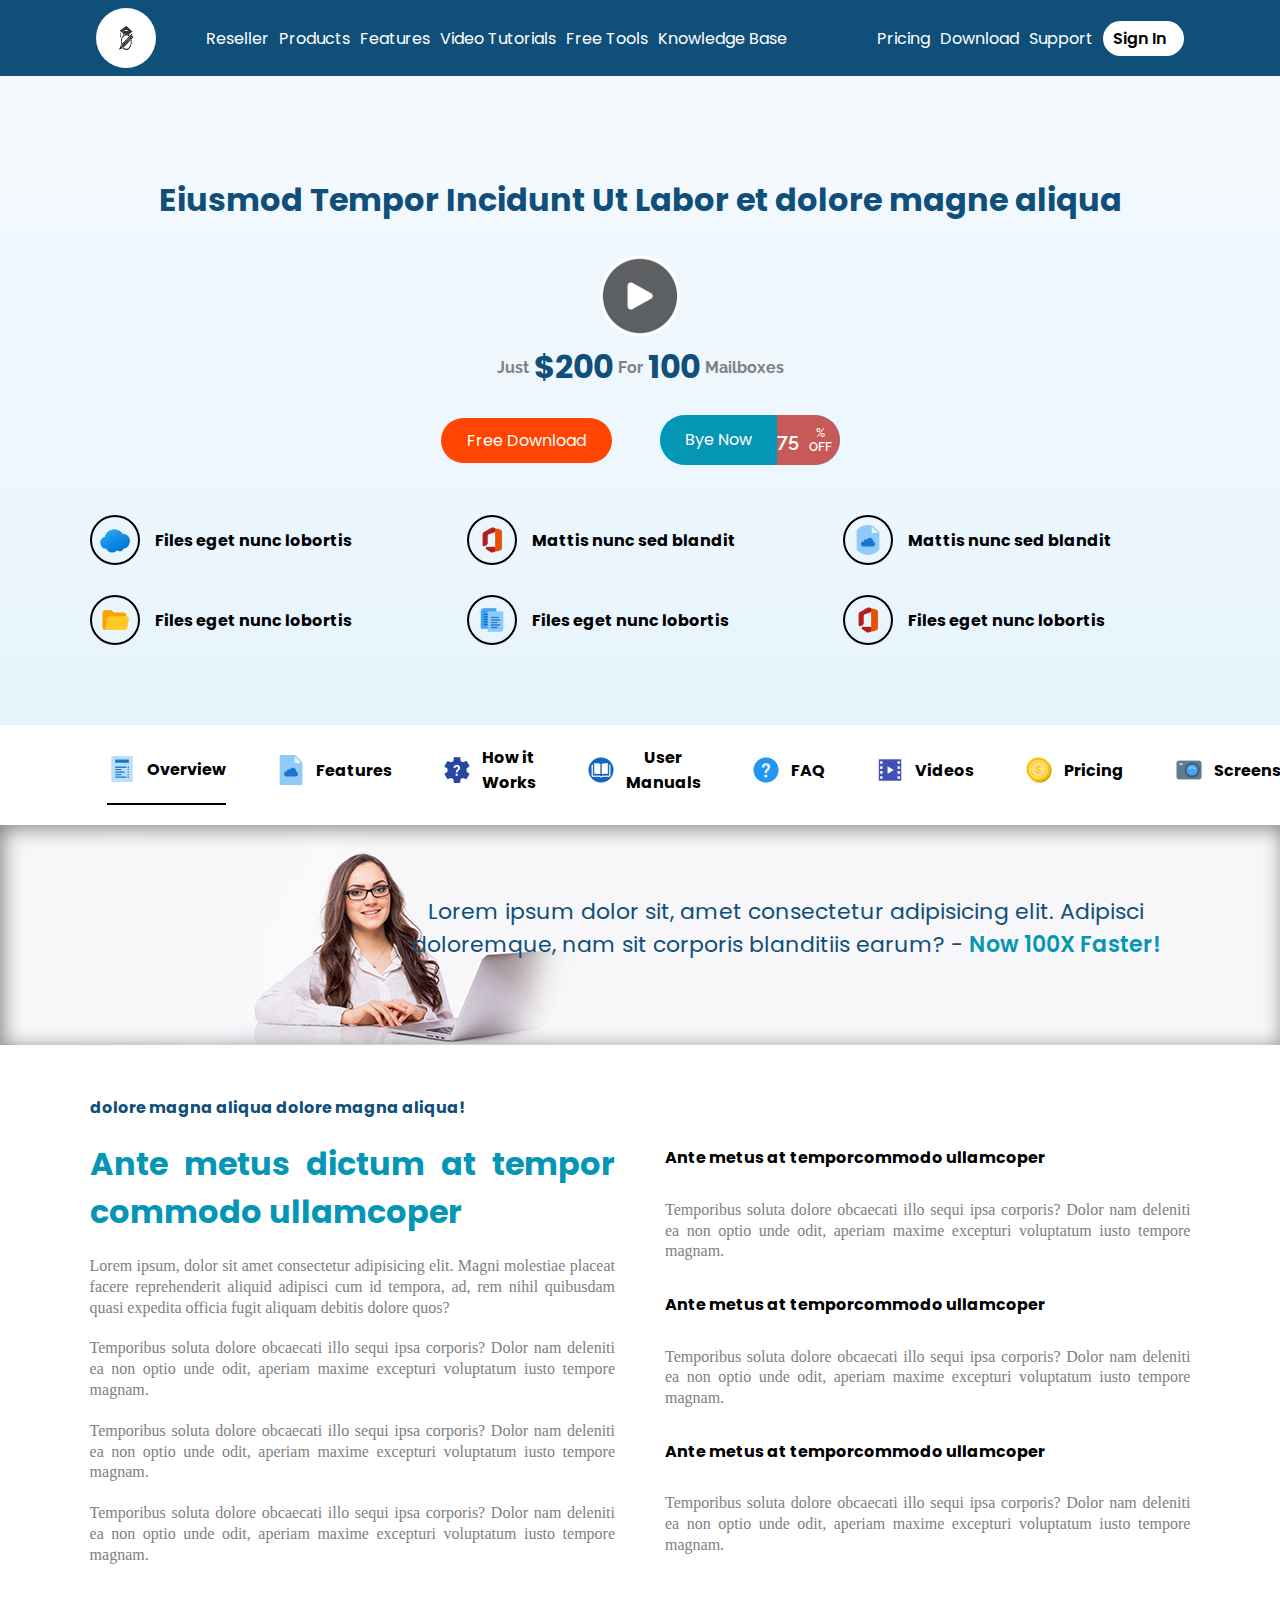
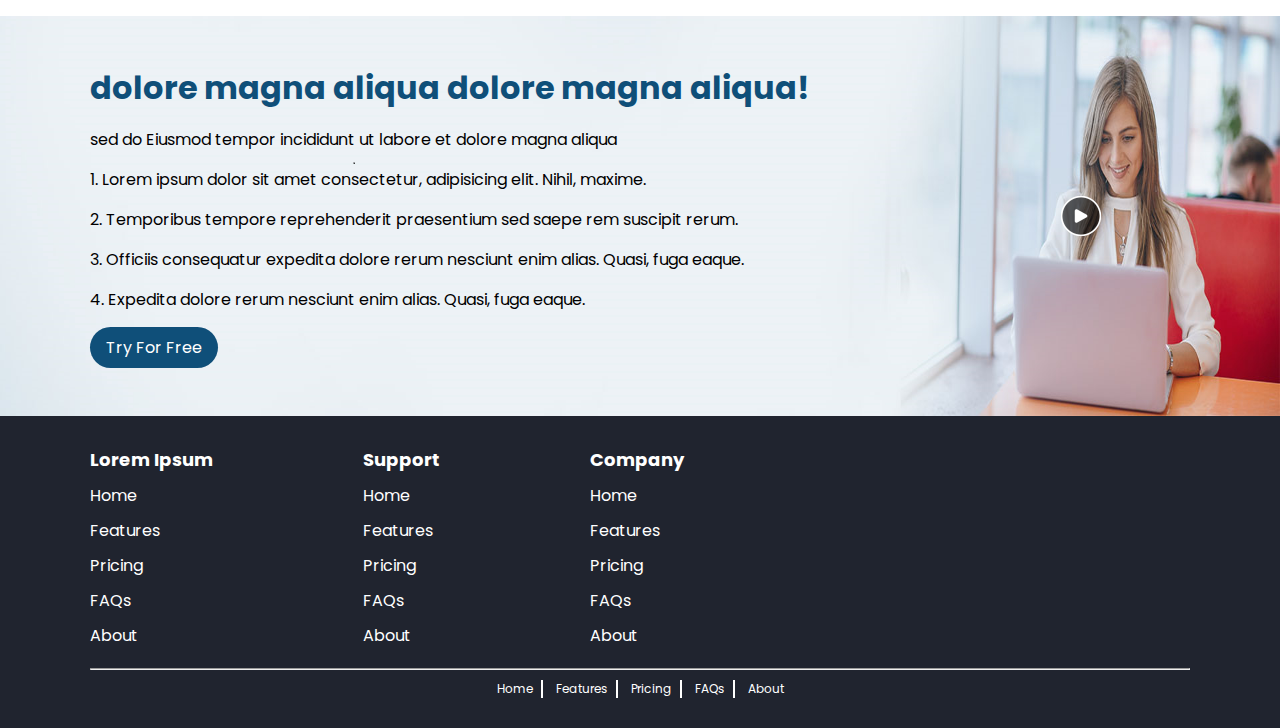
==== Jayaprakash Interview task/index.html @ 0845a259 "Second Modifiication Navbar" ====
<!DOCTYPE html>
<html lang="en">
<head>
     <meta charset="UTF-8">
     <meta name="viewport" content="width=device-width, initial-scale=1.0">
     <title>Rehoboth Beach</title>
     <!-- Style Sheet -->
      <link rel="stylesheet" href="style.css">
      <!-- Fontawsom  linl-->
      <link rel="stylesheet" href="https://cdnjs.cloudflare.com/ajax/libs/font-awesome/6.6.0/css/all.min.css" integrity="sha512-Kc323vGBEqzTmouAECnVceyQqyqdsSiqLQISBL29aUW4U/M7pSPA/gEUZQqv1cwx4OnYxTxve5UMg5GT6L4JJg==" crossorigin="anonymous" referrerpolicy="no-referrer" />

</head>
<body>
     <!-- Header section -->
      <header class="Header">
          <nav id="navbar">
               <ul class="left">
                    <div class="logo">
                         <img src="./images/logo.jpg" alt="">
                    </div>
                    <div class="menu">
                         <ul class="menu-col">
                              <li class="meni-list"><a href="">Reseller</a></li>
                              <li class="meni-list"><a href="">Products</a></li>
                              <li class="meni-list"><a href="">Features</a></li>
                              <li class="meni-list"><a href="">Video Tutorials</a></li>
                              <li class="meni-list"><a href="">Free Tools</a></li>
                              <li class="meni-list"><a href="">Knowledge Base</a></li>
                         </ul>
                    </div>
               </ul>
               <ul class="right">
                    <li class="meni-list r-li"><a href="">Pricing</a></li>
                    <li class="meni-list r-li"><a href="">Download</a></li>
                    <li class="meni-list r-li"><a href="">Support</a></li>
                    <a class="sign-in" href="">Sign In &nbsp;
                         <i class="fa-solid fa-greater-than"></i>
                    </a>
                    <i class="fa-solid fa-bars" id="bar"></i>
                  
               </ul>
          </nav>
      </header>

      <!-- Banner section  -->
       <section id="banner">
          <div class="container">
               <div class="content">
                    <h1 class="title">Eiusmod Tempor Incidunt Ut Labor et dolore magne aliqua</h1>
                    <div class="video-icon">
                         <img src="./images/video-play-icon.png" alt="">
                    </div>
                    <h1 class="price"><span>Just</span>$200 <span>For</span>100 <span>Mailboxes</span></h1>
               </div>
               <div class="but">
                    <a href="" class="free">Free Download</a>
                    <div href="" class="bye">
                         <p class="bye-now">Bye Now</p>
                         <p class="p">75 <span>%  <br> OFF</span></p>
                    </div>
               </div>

               <!-- Banner menu -->

               <div class="banner-menu">

                    <div class="b-menu">
                         <img src="./images/cloud.png" alt="">
                         <h4>Files eget nunc lobortis</h4>
                    </div>

                    <div class="b-menu">
                         <img src="./images/office.png" alt="">
                         <h4>Mattis nunc sed blandit</h4>
                    </div>

                    <div class="b-menu">
                         <img src="./images/files.png" alt="">
                         <h4>Mattis nunc sed blandit</h4>
                    </div>

                    <div class="b-menu">
                         <img src="./images/media.png" alt="">
                         <h4>Files eget nunc lobortis</h4>
                    </div>

                    <div class="b-menu">
                         <img src="./images/files-section.png" alt="">
                         <h4>Files eget nunc lobortis</h4>
                    </div>

                    <div class="b-menu">
                         <img src="./images/office.png" alt="">
                         <h4>Files eget nunc lobortis</h4>
                    </div>
               </div>
          </div>
       </section>

       <!-- second banner top menu -->
       <section id="shadow">
          <div class="middle-nav">
               <div class="container sec-menu">

                    <div class="b-menus border">
                         <img src="./images/overview.png" alt="">
                         <h4>Overview</h4>
                    </div>

                    <div class="b-menus">
                         <img src="./images/files.png" alt="">
                         <h4>Features</h4>
                    </div>

                    <div class="b-menus">
                         <img src="./images/hiworks.png" alt="">
                         <h4>How it Works</h4>
                    </div>

                    <div class="b-menus">
                         <img src="./images/ueser.png" alt="">
                         <h4>User Manuals</h4>
                    </div>

                    <div class="b-menus">
                         <img src="./images/faq.png" alt="">
                         <h4>FAQ</h4>
                    </div>

                    <div class="b-menus">
                         <img src="./images/videos.png" alt="">
                         <h4>Videos</h4>
                    </div>

                    <div class="b-menus">
                         <img src="./images/price.png" alt="">
                         <h4>Pricing</h4>
                    </div>
                    
                    <div class="b-menus">
                         <img src="./images/sshots.png" alt="">
                         <h4>Screenshots</h4>
                    </div>
               </div>
          </div>
       </section>

       <!--  First  image banner-->

       <section id="First">
          <div class="container">
               <p class="fast">Lorem ipsum dolor sit, amet consectetur adipisicing elit.  Adipisci doloremque, nam sit corporis  blanditiis earum? - <span class="x">Now 100X Faster!</span></p>
          </div>
       </section>

       <!-- Content section -->

       <section class="sec-cont">
          <div class="para container">
               <div class="left-para">
                    <h4>dolore magna aliqua dolore magna aliqua!</h4>
                    <h1>Ante metus dictum at tempor commodo ullamcoper</h1>
                    
                    <p>Lorem ipsum, dolor sit amet consectetur adipisicing elit. Magni molestiae placeat facere reprehenderit aliquid adipisci cum id tempora, ad, rem nihil quibusdam quasi expedita officia fugit aliquam debitis dolore quos?</p>
                    <p>Temporibus soluta dolore obcaecati illo sequi ipsa corporis? Dolor nam deleniti ea non optio unde odit, aperiam maxime excepturi voluptatum iusto tempore magnam. </p>
                    <p>Temporibus soluta dolore obcaecati illo sequi ipsa corporis? Dolor nam deleniti ea non optio unde odit, aperiam maxime excepturi voluptatum iusto tempore magnam. </p>
                    <p>Temporibus soluta dolore obcaecati illo sequi ipsa corporis? Dolor nam deleniti ea non optio unde odit, aperiam maxime excepturi voluptatum iusto tempore magnam. </p>
                    
               </div>
               <div class="right-para">
                    <h4>Ante metus at temporcommodo ullamcoper </h4>
                    <p>Temporibus soluta dolore obcaecati illo sequi ipsa corporis? Dolor nam deleniti ea non optio unde odit, aperiam maxime excepturi voluptatum iusto tempore magnam. </p>
                    <h4>Ante metus at temporcommodo ullamcoper </h4>
                    <p>Temporibus soluta dolore obcaecati illo sequi ipsa corporis? Dolor nam deleniti ea non optio unde odit, aperiam maxime excepturi voluptatum iusto tempore magnam. </p>
                    <h4>Ante metus at temporcommodo ullamcoper </h4>
                    <p>Temporibus soluta dolore obcaecati illo sequi ipsa corporis? Dolor nam deleniti ea non optio unde odit, aperiam maxime excepturi voluptatum iusto tempore magnam. </p>
               </div>
          </div>
       </section>


       <!-- Bottom banner section -->

       <section>
          <div id="second">
               <div class="video-imagge2">
                    <img src="./images/video-play-icon.png" alt="">
               </div>
               <img src="./images/bottom-banner.png" class="bot-img" alt="">
               <div class="bot-cont container">
                    <h1>dolore magna aliqua dolore magna aliqua!</h1>
                    <p>sed do Eiusmod tempor incididunt ut labore et dolore magna aliqua</p>
                    <p>1. Lorem ipsum dolor sit amet consectetur, adipisicing elit. Nihil, maxime.</p>
                    <p>2. Temporibus tempore reprehenderit praesentium sed saepe rem suscipit rerum.</p>
                    <p>3. Officiis consequatur expedita dolore rerum nesciunt enim alias. Quasi, fuga eaque.</p>
                    <p>4. Expedita dolore rerum nesciunt enim alias. Quasi, fuga eaque.</p>
                    <a href="" class="try-for">Try For Free</a>
               </div>
          </div>
       </section>

       <!-- Footer Section -->
       <footer id="footer">

          <div class="container">

               <div class="Sec-footer">
                    <div class="footer-sec">
                      <h5>Lorem Ipsum</h5>
                      <ul >
                        <li class=""><a href="#" class="">Home</a></li>
                        <li class=""><a href="#" class="">Features</a></li>
                        <li class=""><a href="#" class="">Pricing</a></li>
                        <li class=""><a href="#" class="">FAQs</a></li>
                        <li class=""><a href="#" class="">About</a></li>
                      </ul>
                    </div>
              
                    <div class="footer-sec">
                      <h5>Support</h5>
                      <ul >
                        <li class=""><a href="#" class="">Home</a></li>
                        <li class=""><a href="#" class="">Features</a></li>
                        <li class=""><a href="#" class="">Pricing</a></li>
                        <li class=""><a href="#" class="">FAQs</a></li>
                        <li class=""><a href="#" class="">About</a></li>
                      </ul>
                    </div>
              
                    <div class="footer-sec">
                      <h5>Company</h5>
                      <ul >
                        <li class=""><a href="#" class="">Home</a></li>
                        <li class=""><a href="#" class="">Features</a></li>
                        <li class=""><a href="#" class="">Pricing</a></li>
                        <li class=""><a href="#" class="">FAQs</a></li>
                        <li class=""><a href="#" class="">About</a></li>
                      </ul>
                    </div>
              
                  
                  </div>

                  <hr class="hr">
               <!--  -->
                  <div class="horizontal-footer">
                    <ul class="Hori-Footer">
                         <li class="sec-foo s-foo"><a href="#"  >Home</a></li>
                         <li class="sec-foo s-foo"><a href="#"  >Features</a></li>
                         <li class="sec-foo s-foo"><a href="#"  >Pricing</a></li>
                         <li class="sec-foo s-foo"><a href="#"  >FAQs</a></li>
                         <li class="sec-foo "><a href="#"  >About</a></li>
                       </ul>
                  </div>

          </div>


       </footer>

     
</body>

<script>

     const menubar = document.getElementById('bar')
     const menu = document.querySelector(".menu-col")



     menubar.addEventListener("click" , () => {
          menu.classList.toggle("menu-col")
          menu.classList.toggle("menu-coll")

     })

     function AddClass() {
          const HEADER= document.querySelector('.Header'); 
          if (window.matchMedia("(max-width: 991px)").matches) {
               // HEADER.classList.toggle('Header');
               HEADER.classList.add('Header-PF');
               HEADER.classList.remove('Header');
          } 
          else{
               HEADER.classList.add('Header');
               HEADER.classList.remove('Header-PF');    
          }
     }
     AddClass();
     window.addEventListener('resize', AddClass);



</script>




</html>
---- Jayaprakash Interview task/style.css ----
@import url('https://fonts.googleapis.com/css2?family=Poppins:ital,wght@0,100;0,200;0,300;0,400;0,500;0,600;0,700;0,800;0,900;1,100;1,200;1,300;1,400;1,500;1,600;1,700;1,800;1,900&family=Raleway:ital,wght@0,100..900;1,100..900&display=swap');

*{
     padding: 0;
     margin: 0;
}
a{
     text-decoration: none;
     color: white;
     font-family: "Poppins", serif;
}
li{
     list-style: none;
}
.Header{
     background-color: #0f4f79 !important;
     padding: 8px;
    
     
}
#navbar{

     margin: 0px 7%;
     display: flex;
     justify-content: space-between;
     align-items: center;
}
.left {
     display: flex;
     align-items: center;
     gap: 50px;
}
.right{
     display: flex;
     gap: 10px;
     align-items: center;
}
.menu-col{
     display: flex;
     gap: 10px;
}

.logo{
     width: 60px;
     height: 60px;
     border-radius: 50%;
     overflow: hidden;
}
.logo img{
     width: 100%;
     height: 100%;
     scale: 1.1;
     cursor: pointer;
}
.sign-in{
     background-color: white;
     color: black;
     padding: 5px 10px;
     border-radius: 50px;
     font-weight: 600;
}

#banner{
     padding-bottom: 80px;
     background: linear-gradient(#f5fafe,#e7f4fc);
}
.container{
     margin: 0px 7%;
     text-align: center;
     font-family: "Poppins", serif;
}
.content{
     padding-top: 100px;
     color: #0f4f79;
}
.title{
     margin-bottom: 2rem;
}
.price{
     display: flex;
     align-items: center;
     justify-content: center;
     gap: 5px;
}
.price span{
     font-family: "Raleway", serif;
     font-size: 16px;
     color: gray;
}
.but{
     margin-top: 1.5rem;
     display: flex;
     gap: 3rem;
     justify-content: center;
     align-items: center;
}
.free{
     background-color: orangered;
     padding: 10px 26px;
     text-align: center;
     border-radius: 50px;
}
.bye{
     display: flex;
     position: relative;
     border-radius: 50px;
     width: 180px;
     height: 50px;
     background-color: aqua;
     overflow: hidden;
     justify-content: center;
     align-items: center;

}
.bye-now{
     padding: 12px 0px;
     position: absolute;
     color: white;
     width: 65%;
     left: 0;
     top: 0;
     bottom: 0;
     background-color: #0596b6;
}
.p{
     position: absolute;
     padding: 12px 0px;
     right: 0;
     font-size: 20px;
     width: 35%;
     background-color: #c75a59;
     display: flex;
     align-items: center;
     font-family: "Raleway", serif;   
     color: white;
     font-weight: 600;
     gap: 10px; 
}
.p span{
     font-size: 12px;
}
.b-menu{
     display: flex;
     gap: 15px;
     align-items: center;
}
.banner-menu{
     margin-top: 50px;
     display: grid;
     gap: 30px;
     grid-template-columns: 1fr 1fr 1fr;
}
.b-menu img{
     height: 30px;
     width: 30px;
     padding: 8px;
     border: 2px solid black;
     border-radius: 50%;
}
.middle-nav{
     padding: 20px;
     display: flex;
     gap: 20px;
}
.middle-nav .container{
     display: flex;
     gap: 50px;
}
.b-menus{
     display: flex;
     gap: 10px;
     align-items: center ; 
     padding-bottom: 10px;
     cursor: pointer;
}
.border{
     border-bottom: 2px solid black;
}
.b-menus img{
     width: 30px;
     height: 30px;
}
#First{
     background: url("./images/top-banner.jpg");
     width: 100%;
     height: 220px;
     box-shadow: 3px 3px 20px gray inset;
     position: relative;
}
#First .container{
     position: absolute;
     right: 0;
     padding: 20px;
     top: 50px;
     width: 60%;
}
.fast{
     font-size: 22px;
     font-family: "Poppins", serif;
     color: #0f4f79;

}
.x{
     color: #0596b6;
     font-weight: 600;
}
.para{
     display: grid;
     grid-template-columns: 1fr 1fr;
     margin-top: 50px;
     text-align: justify;
     gap: 50px;
}
.left-para, .right-para{
     display: grid;
     gap: 20px;
}
.right-para{
     padding-top: 50px;
}
.left-para h4{
     color: #0f4f79;
}
.left-para h1{
     color: #0596b6;
}
.para p{
     color: gray;
     line-height: 1.3;
     font-family: serif;   

}
#second{
     height: 400px;
     width: 100%;
     margin-top: 50px;
     position: relative;
}
.video-imagge2{
     position: absolute;
     width: 40px;
     height: 40px;
     right: 14%;
     bottom: 45%;
     border-radius: 50%;
     z-index: 15;
     
}
.video-imagge2 img{
     width: 100%;
}
.bot-img{
     position: absolute;
     width: 100%;
     height: 400px;
}
.bot-cont{
     position: absolute;
     z-index: 10;
     margin: auto 7%;
     font-family: "Poppins", serif;
     top: 0;
     bottom: 0;
     display: flex;
     justify-content: center;
     flex-direction: column;
     text-align: left;
     gap: 15px;
     justify-content: center;
}
.bot-cont h1{
     color: #0f4f79;
     font-family: "Poppins", serif;
     
}
.try-for{
     font-family: "Poppins", serif;
     width: max-content;
     padding: 8px 16px;
     background-color: #0f4f79;
     border-radius: 50px;
     cursor: pointer;
}
#footer{
     background-color: #20242f;
     padding: 30px 0px;

}
.Sec-footer{
     display: flex;
     gap: 150px;
}

.footer-sec h5{
     font-size: 18px;
     color: white;
     text-align: left;
}
.footer-sec ul{
     display: grid;
     gap: 10px;
     margin-top: 10px;
     text-align: left;
}
.fa-bars{
     padding: 8px;
     background: #fff;
     color: black;
     font-size: 16px;
     font-weight: 700;
     border-radius: 50%;
     margin: auto 8px;
     display: none !important; 
     cursor: pointer;
}
.hr{
     color: white;
     margin-top: 20px;
     /* width: 2px; */

}
.horizontal-footer{
     margin-top: 10px;
}
.Hori-Footer{
     display: flex;
     gap: 5px;
     justify-content: center;
}
.sec-foo{
     padding-inline: 8px;
     font-size: 12px;
}

.s-foo{
     border-right: 2px solid white;
}

@media (max-width:991px){

     .menu-col{
          display: none;
     }
  
  
     .fa-bars{
          display: block !important; 
     }
     .logo{
          width: 30px;
          height: 30px;
     }
     .sign-in{
          font-size: 12px;
     }
     .content{
          display: flex;
          flex-direction: column;
          justify-content: center;
          align-items: center;
     }
     .video-icon{
          width: 50px;
          height: 50px;
     }
     .video-icon img{
          width: 100%;
     }
     .but{
          gap: 20px;
     }
     .banner-menu{
          grid-template-columns: 1fr 1fr;
          place-items: center;
     }
     .container .fast
     {
          width: 100%;
          font-size: 14px;

     }
     .sec-menu{
          flex-wrap: wrap;
     }    
     .para{
          grid-template-columns: 1fr;
          padding: 0;
     }
     .right-para{
          padding: 0;
     }

  
     .footer-sec{
          font-size: 14px;
     }
     .menu-coll{
          display: grid !important;
          gap: 5px;
          padding-bottom: 10px;
     }
     .Header-PF{
          background: #0f4f79;
          position: fixed;
          width: 100%;
          padding: 10px;
          z-index: 110;

     }
     

}

@media (max-width:767px){
     .container{
          margin: auto 6%;
     }
    
     .r-li{
          display: none;
     }
     .but{
          flex-direction: column;
     }
     .banner-menu{
          grid-template-columns: 1fr;
          place-items: center;
     }
     
     .sec-menu{
          display: grid !important;
          grid-template-columns: 1fr 1fr;
          gap: 16px 50px;
     }    
     .para{
          grid-template-columns: 1fr;
          padding: 0px 20px;
     }
     #First{
          background: url("/images/top-banner.jpg") ;
          position: relative;

     }
     #First .container{

          /* margin:  0px 7%; */
          position: absolute;
          top: 0;
          right: 0;
          left: 0;
          bottom: 0;
          margin: auto;
          display: flex;
          justify-content: center;
          align-items: center; 
     }
     .fast{
          font-size: 20px;
          text-align: justify;
     }
     .banner-menu{
          grid-template-columns: 1fr ;
          place-items: center;
     }

     .bot-cont h1{
          font-size: 14px;
     }
     .bot-cont p{
          font-size: 12px;
     }
     .middle-nav{
          display: flex;
          justify-content: center;
     }
     .bot-cont a{
          font-size: 12px;
     }

     .Sec-footer{
          flex-direction: column;
          gap: 30px;
          /* margin-left: 50px; */
     }
     .Sec-footer h5{
          text-align: left;

     }
     .Sec-footer{
          flex-direction: column;
          gap: 50px;
     }
     #second{
          background: linear-gradient(#e7f4fc, #f5fafe);
     }
     .video-imagge2{
          display: none;
     }
     #second img{
          display: none;
     }
  

}
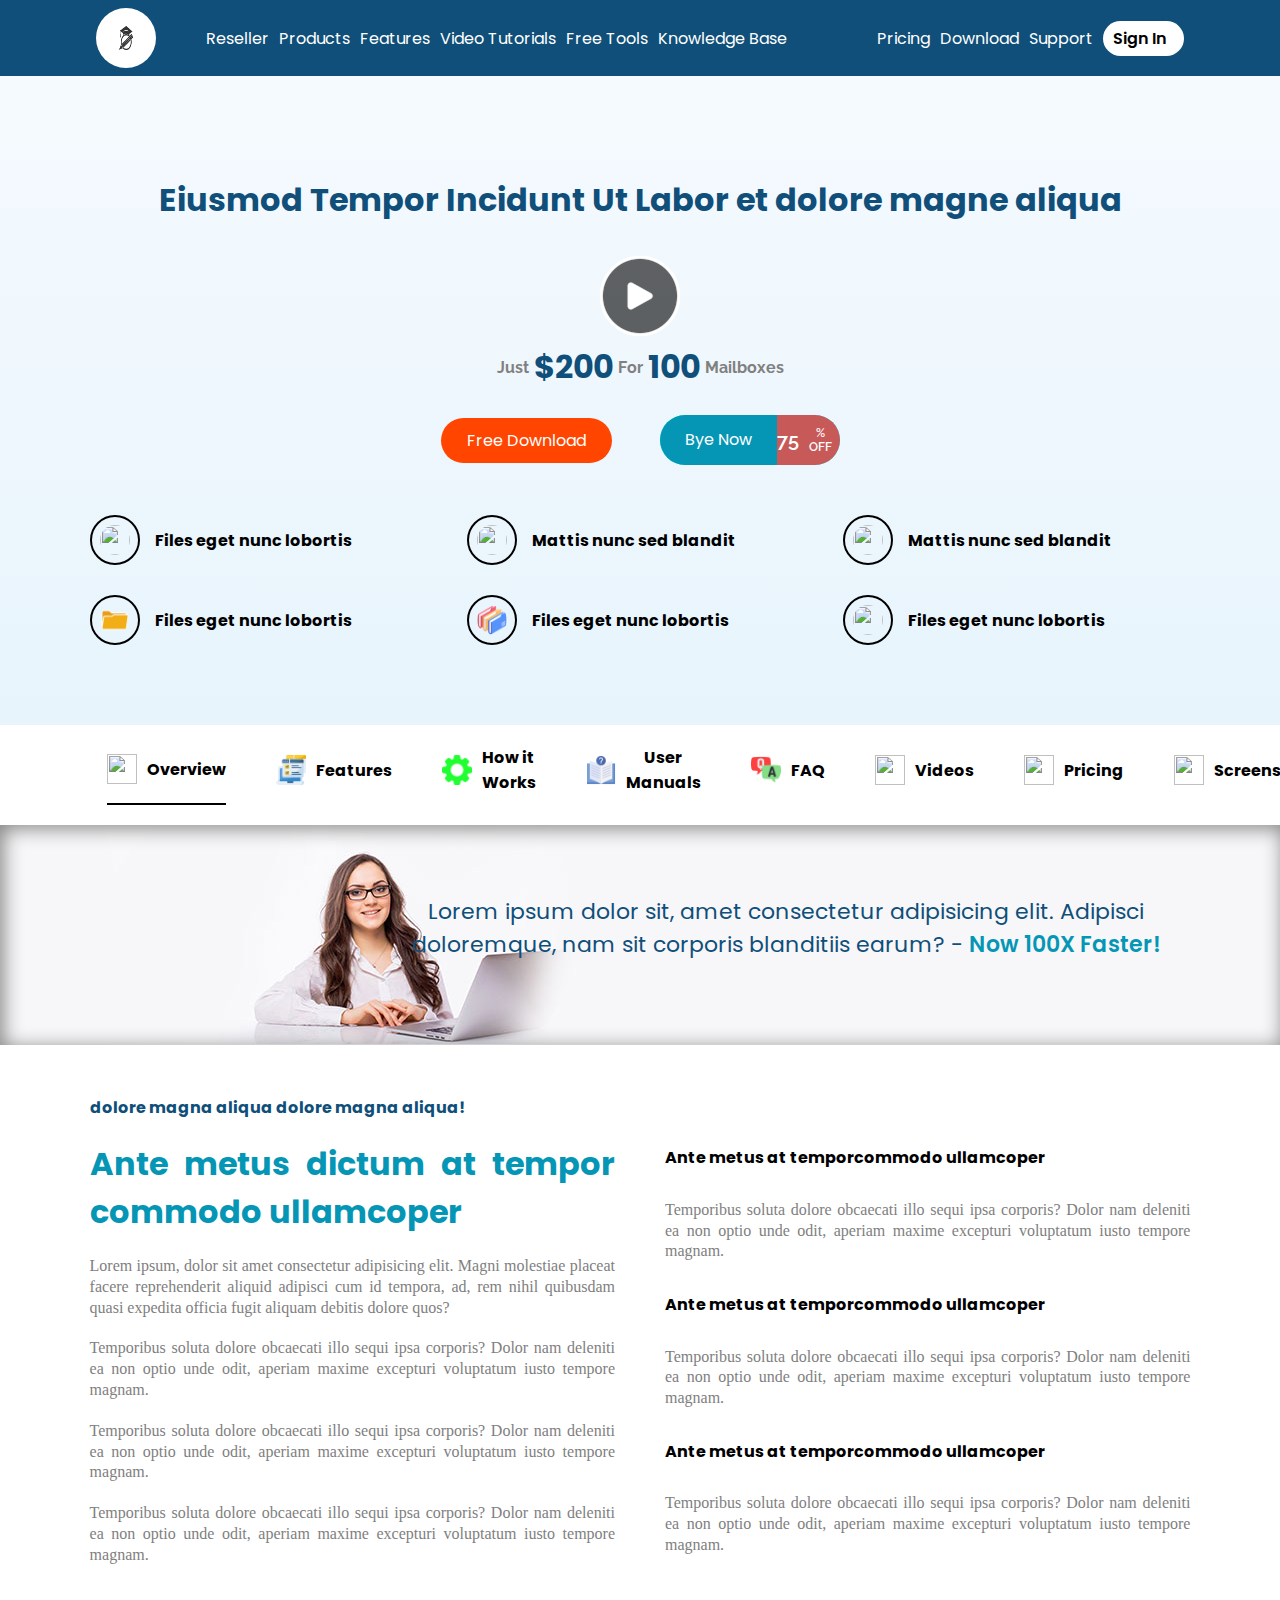
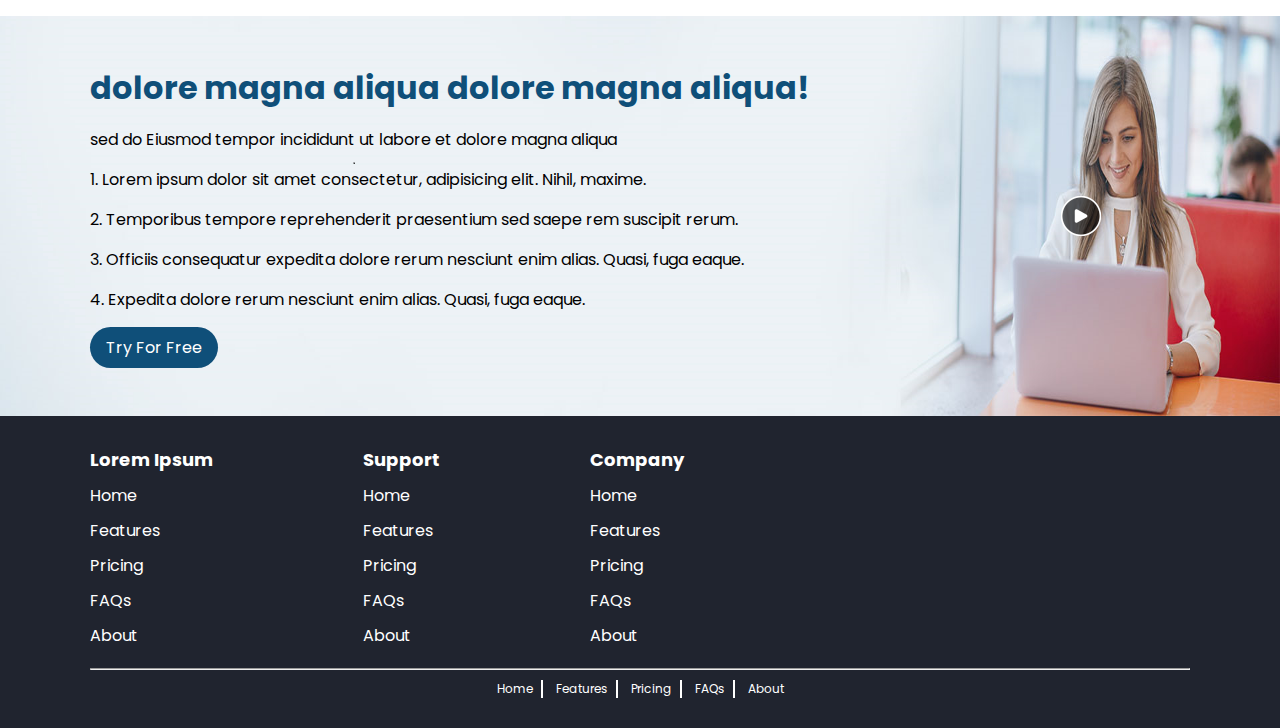
==== commit df4cca2a: "svg change" ====
--- a/Jayaprakash Interview task/index.html
+++ b/Jayaprakash Interview task/index.html
@@ -65,32 +65,32 @@
                <div class="banner-menu">
 
                     <div class="b-menu">
-                         <img src="./images/cloud.png" alt="">
-                         <h4>Files eget nunc lobortis</h4>
-                    </div>
-
-                    <div class="b-menu">
-                         <img src="./images/office.png" alt="">
+                         <img src="./images/CLOUD.png" alt="">
+                         <h4>Files eget nunc lobortis</h4>
+                    </div>
+
+                    <div class="b-menu">
+                         <img src="./images/OFFICE.png" alt="">
                          <h4>Mattis nunc sed blandit</h4>
                     </div>
 
                     <div class="b-menu">
-                         <img src="./images/files.png" alt="">
+                         <img src="./images/FILES.png" alt="">
                          <h4>Mattis nunc sed blandit</h4>
                     </div>
 
                     <div class="b-menu">
-                         <img src="./images/media.png" alt="">
-                         <h4>Files eget nunc lobortis</h4>
-                    </div>
-
-                    <div class="b-menu">
-                         <img src="./images/files-section.png" alt="">
-                         <h4>Files eget nunc lobortis</h4>
-                    </div>
-
-                    <div class="b-menu">
-                         <img src="./images/office.png" alt="">
+                         <img src="./images/FLODER.png" alt="">
+                         <h4>Files eget nunc lobortis</h4>
+                    </div>
+
+                    <div class="b-menu">
+                         <img src="./images/FLODERSECTION.png" alt="">
+                         <h4>Files eget nunc lobortis</h4>
+                    </div>
+
+                    <div class="b-menu">
+                         <img src="./images/OFFICE.png" alt="">
                          <h4>Files eget nunc lobortis</h4>
                     </div>
                </div>
@@ -103,42 +103,42 @@
                <div class="container sec-menu">
 
                     <div class="b-menus border">
-                         <img src="./images/overview.png" alt="">
+                         <img src="./images/OVERVIEW.png" alt="">
                          <h4>Overview</h4>
                     </div>
 
                     <div class="b-menus">
-                         <img src="./images/files.png" alt="">
+                         <img src="./images/FEATURE.png" alt="">
                          <h4>Features</h4>
                     </div>
 
                     <div class="b-menus">
-                         <img src="./images/hiworks.png" alt="">
+                         <img src="./images/HIW.png" alt="">
                          <h4>How it Works</h4>
                     </div>
 
                     <div class="b-menus">
-                         <img src="./images/ueser.png" alt="">
+                         <img src="./images/USERMANUAL.png" alt="">
                          <h4>User Manuals</h4>
                     </div>
 
                     <div class="b-menus">
-                         <img src="./images/faq.png" alt="">
+                         <img src="./images/Q&A.png" alt="">
                          <h4>FAQ</h4>
                     </div>
 
                     <div class="b-menus">
-                         <img src="./images/videos.png" alt="">
+                         <img src="./images/VIDEOS.png" alt="">
                          <h4>Videos</h4>
                     </div>
 
                     <div class="b-menus">
-                         <img src="./images/price.png" alt="">
+                         <img src="./images/PRICE.png" alt="">
                          <h4>Pricing</h4>
                     </div>
                     
                     <div class="b-menus">
-                         <img src="./images/sshots.png" alt="">
+                         <img src="./images/SSHOTS.png" alt="">
                          <h4>Screenshots</h4>
                     </div>
                </div>
@@ -265,8 +265,6 @@
 
      const menubar = document.getElementById('bar')
      const menu = document.querySelector(".menu-col")
-
-
 
      menubar.addEventListener("click" , () => {
           menu.classList.toggle("menu-col")
@@ -293,7 +291,4 @@
 
 </script>
 
-
-
-
 </html>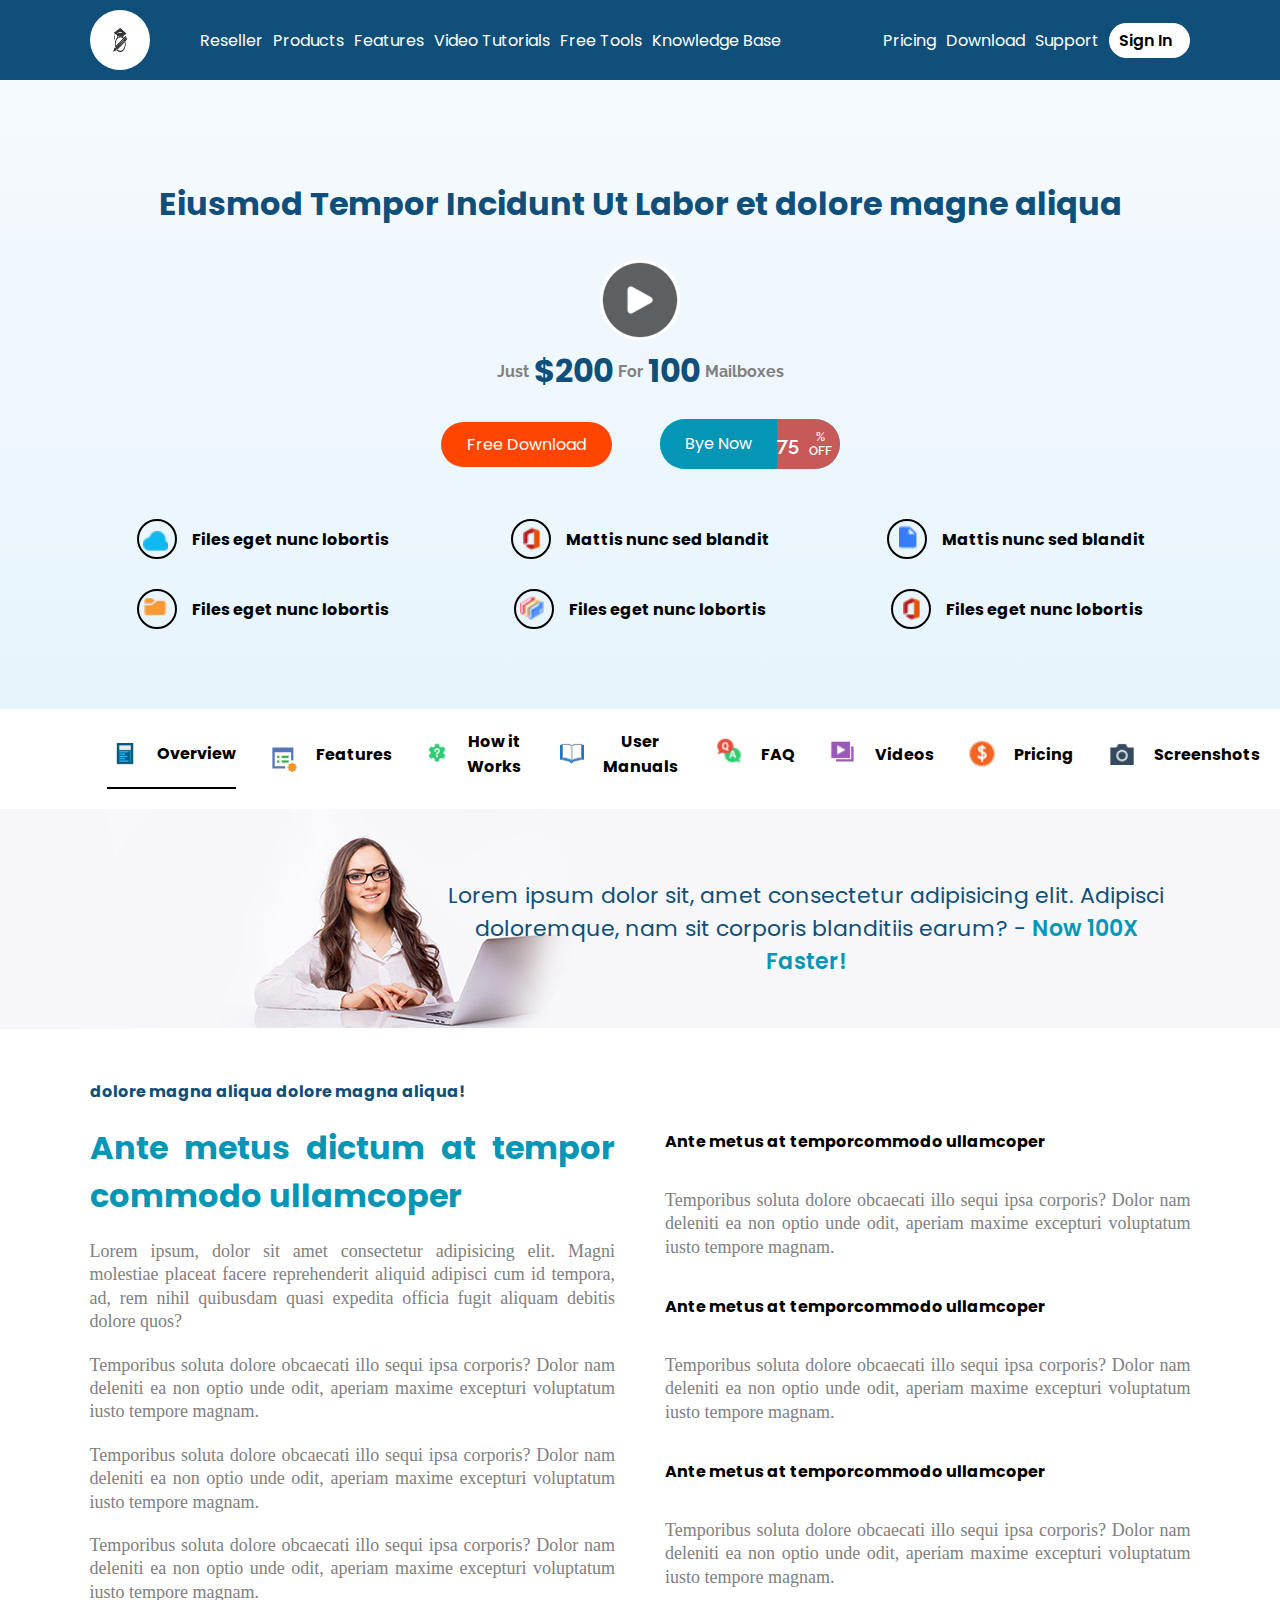
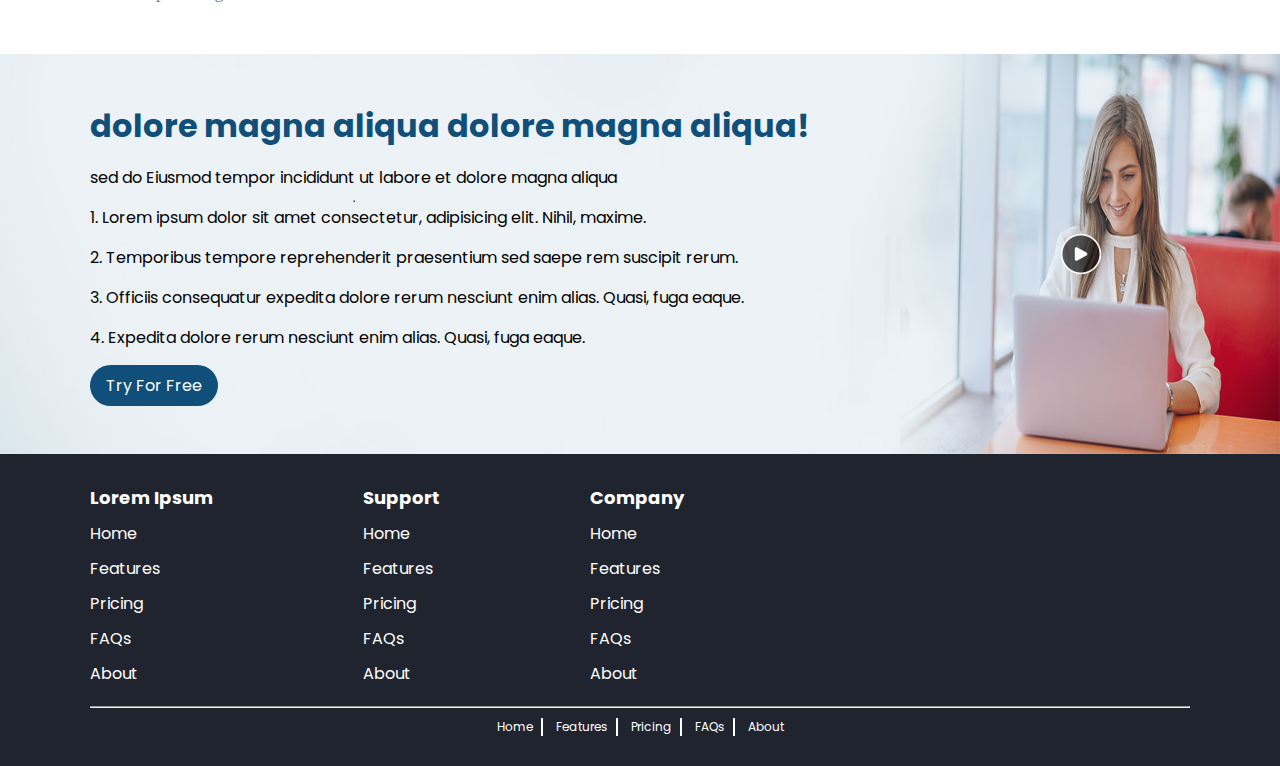
==== commit 6e829e07: "svgs changed" ====
--- a/Jayaprakash Interview task/index.html
+++ b/Jayaprakash Interview task/index.html
@@ -18,7 +18,7 @@
                     <div class="logo">
                          <img src="./images/logo.jpg" alt="">
                     </div>
-                    <div class="menu">
+                    <div class="   menu">
                          <ul class="menu-col">
                               <li class="meni-list"><a href="">Reseller</a></li>
                               <li class="meni-list"><a href="">Products</a></li>
@@ -40,6 +40,37 @@
                   
                </ul>
           </nav>
+          <!-- Mobile Navbar -->
+          <nav class="Nav">
+               <div class="nav-cont">
+
+                    <div class="logo">
+                         <img src="./images/logo.jpg" alt="">
+                    </div>
+                    
+                    <div class="bar1">
+                         
+                         <a class="sign-in" href="">Sign In &nbsp;
+                              <i class="fa-solid fa-greater-than"></i>
+                         </a>
+                         <i class="fa-solid fa-bars" id="bar1"></i>
+                         
+                    </div>
+               </div>
+               <ul class="m-nav">
+
+                    <li class="meni-list"><a href="">Reseller</a></li>
+                    <li class="meni-list"><a href="">Products</a></li>
+                    <li class="meni-list"><a href="">Features</a></li>
+                    <li class="meni-list"><a href="">Video Tutorials</a></li>
+                    <li class="meni-list"><a href="">Free Tools</a></li>
+                    <li class="meni-list"><a href="">Knowledge Base</a></li>
+               </ul>
+          </nav>
+
+
+
+
       </header>
 
       <!-- Banner section  -->
@@ -65,32 +96,44 @@
                <div class="banner-menu">
 
                     <div class="b-menu">
-                         <img src="./images/CLOUD.png" alt="">
+                         <li  class=" sprite">
+                              <img src="./images/sprite.png" class="f-one sprite-img" alt="">
+                         </li>
                          <h4>Files eget nunc lobortis</h4>
                     </div>
 
                     <div class="b-menu">
-                         <img src="./images/OFFICE.png" alt="">
+                         <li  class=" sprite">
+                              <img src="./images/sprite.png" class="f-two sprite-img" alt="">
+                         </li>
                          <h4>Mattis nunc sed blandit</h4>
                     </div>
 
                     <div class="b-menu">
-                         <img src="./images/FILES.png" alt="">
+                         <li  class=" sprite">
+                              <img src="./images/sprite.png" class="f-three sprite-img" alt="">
+                         </li>
                          <h4>Mattis nunc sed blandit</h4>
                     </div>
 
                     <div class="b-menu">
-                         <img src="./images/FLODER.png" alt="">
+                         <li  class=" sprite">
+                              <img src="./images/sprite.png" class="f-four sprite-img" alt="">
+                         </li>
                          <h4>Files eget nunc lobortis</h4>
                     </div>
 
                     <div class="b-menu">
-                         <img src="./images/FLODERSECTION.png" alt="">
+                         <li  class=" sprite">
+                              <img src="./images/sprite.png" class="f-five sprite-img" alt="">
+                         </li>
                          <h4>Files eget nunc lobortis</h4>
                     </div>
 
                     <div class="b-menu">
-                         <img src="./images/OFFICE.png" alt="">
+                         <li  class=" sprite">
+                              <img src="./images/sprite.png" class="f-six sprite-img" alt="">
+                         </li>
                          <h4>Files eget nunc lobortis</h4>
                     </div>
                </div>
@@ -103,42 +146,59 @@
                <div class="container sec-menu">
 
                     <div class="b-menus border">
-                         <img src="./images/OVERVIEW.png" alt="">
+                         <li  class=" sprite1">
+                              <img src="./images/product.png" class="t-one sprite-img" alt="">
+                         </li>
+                         
                          <h4>Overview</h4>
                     </div>
 
                     <div class="b-menus">
-                         <img src="./images/FEATURE.png" alt="">
+                         <li  class=" sprite1">
+                              <img src="./images/product.png" class="t-two sprite-img" alt="">
+                         </li>
                          <h4>Features</h4>
                     </div>
 
                     <div class="b-menus">
-                         <img src="./images/HIW.png" alt="">
+                         <li  class=" sprite1">
+                              <img src="./images/product.png" class="t-three sprite-img" alt="">
+                         </li>
                          <h4>How it Works</h4>
                     </div>
 
                     <div class="b-menus">
-                         <img src="./images/USERMANUAL.png" alt="">
+                         <li  class=" sprite1">
+                              <img src="./images/product.png" class="t-four sprite-img" alt="">
+                         </li>
                          <h4>User Manuals</h4>
                     </div>
 
                     <div class="b-menus">
-                         <img src="./images/Q&A.png" alt="">
+                         <li  class=" sprite1">
+                              <img src="./images/product.png" class="t-five sprite-img" alt="">
+                         </li>
                          <h4>FAQ</h4>
                     </div>
 
                     <div class="b-menus">
-                         <img src="./images/VIDEOS.png" alt="">
+                         <li  class=" sprite1">
+                              <img src="./images/product.png" class="t-six sprite-img" alt="">
+                         </li>
                          <h4>Videos</h4>
                     </div>
 
                     <div class="b-menus">
-                         <img src="./images/PRICE.png" alt="">
+                         <li  class=" sprite1">
+                              <img src="./images/product.png" class="t-seven sprite-img" alt="">
+                         </li>
                          <h4>Pricing</h4>
                     </div>
                     
                     <div class="b-menus">
-                         <img src="./images/SSHOTS.png" alt="">
+                         <li  class=" sprite1">
+                              <img src="./images/product.png" class="t-eight sprite-img" alt="">
+                         </li>
                          <h4>Screenshots</h4>
                     </div>
                </div>
@@ -263,29 +323,29 @@
 
 <script>
 
-     const menubar = document.getElementById('bar')
-     const menu = document.querySelector(".menu-col")
+     const menubar = document.getElementById('bar1')
+     const menu = document.querySelector(".m-nav")
 
      menubar.addEventListener("click" , () => {
-          menu.classList.toggle("menu-col")
-          menu.classList.toggle("menu-coll")
+          menu.classList.toggle("m-nav")
+          menu.classList.toggle("m-navd")
 
      })
 
-     function AddClass() {
-          const HEADER= document.querySelector('.Header'); 
-          if (window.matchMedia("(max-width: 991px)").matches) {
-               // HEADER.classList.toggle('Header');
-               HEADER.classList.add('Header-PF');
-               HEADER.classList.remove('Header');
-          } 
-          else{
-               HEADER.classList.add('Header');
-               HEADER.classList.remove('Header-PF');    
-          }
-     }
-     AddClass();
-     window.addEventListener('resize', AddClass);
+     // function AddClass() {
+     //      const HEADER= document.querySelector('.Header'); 
+     //      if (window.matchMedia("(max-width: 991px)").matches) {
+     //           // HEADER.classList.toggle('Header');
+     //           HEADER.classList.add('Header-PF');
+     //           HEADER.classList.remove('Header');
+     //      } 
+     //      else{
+     //           HEADER.classList.add('Header');
+     //           HEADER.classList.remove('Header-PF');    
+     //      }
+     // }
+     // AddClass();
+     // window.addEventListener('resize', AddClass);
 
 
 
--- a/Jayaprakash Interview task/style.css
+++ b/Jayaprakash Interview task/style.css
@@ -4,7 +4,9 @@
 *{
      padding: 0;
      margin: 0;
-}
+     box-sizing: border-box;
+}
+
 a{
      text-decoration: none;
      color: white;
@@ -13,15 +15,67 @@
 li{
      list-style: none;
 }
-.Header{
+
+.Nav{
      background-color: #0f4f79 !important;
-     padding: 8px;
-    
-     
-}
+     position: relative;
+     display: flex;
+     justify-content: space-between;
+     display: none;
+
+}
+.nav-cont{
+     background-color: #0f4f79 !important;
+     padding: 10px;
+     width: 100%;
+     display: flex;
+     left: 0;
+     right: 0;
+     top: 0;
+     margin: auto;
+     position: absolute;
+     z-index: 10;
+     justify-content: space-between;
+
+}
+
+.bar1{
+     display: flex;
+     gap: 10px;
+     height: max-content;
+}
+#bar1{
+     padding: 5px;
+     color: black;
+     background-color: #fff;
+     border-radius: 50%;
+     font-weight: 600;
+}
+.m-nav{
+     position: absolute;
+     display: none;
+}
+.m-navd{
+     padding: 0;
+     display: block;
+     position: absolute;
+     width: 100%;
+     z-index: 11;
+     left: 0;
+     top: 45px;
+     height: max-content;
+     background-color: #0f4f79;
+
+}
+.m-navd li{
+     margin-left: 50px;
+     padding-bottom: 3px;
+}
+
+
 #navbar{
-
-     margin: 0px 7%;
+     background-color: #0f4f79;
+     padding: 10px 7%;
      display: flex;
      justify-content: space-between;
      align-items: center;
@@ -140,32 +194,76 @@
 .p span{
      font-size: 12px;
 }
+
 .b-menu{
      display: flex;
      gap: 15px;
      align-items: center;
-}
+     justify-content: center;
+
+}
+.sprite{
+     position: relative;
+     height: 40px;
+     width: 40px;
+     overflow: hidden;
+     /* display: flex; */
+     justify-content: center;
+     padding: 10px;
+     border-radius: 50%;
+     border: 2px solid black;
+}
+.f-one{
+     top: 10px;
+}
+.f-two{
+     top: -55px;
+     left: 10px !important;
+}
+.f-three{
+     /* top: -130px; */
+     top: -128px;
+     left: 10px !important;
+}
+.f-four{
+     top: -25px;
+     left: 5px !important;
+}
+.f-five{
+     /* left: 6px; */
+     top: -233px;
+}
+.f-six{
+     top: -55px;
+     left: 10px !important;
+}
+.product{
+     position: relative;
+     width: 30px;
+     height: 30px;
+}
+
+.sprite-img{
+     position: absolute;
+     width: 70%;  
+     left: 4px;
+}
+
 .banner-menu{
      margin-top: 50px;
      display: grid;
      gap: 30px;
      grid-template-columns: 1fr 1fr 1fr;
 }
-.b-menu img{
-     height: 30px;
-     width: 30px;
-     padding: 8px;
-     border: 2px solid black;
-     border-radius: 50%;
-}
+
 .middle-nav{
      padding: 20px;
      display: flex;
-     gap: 20px;
+     gap: 10px;
 }
 .middle-nav .container{
      display: flex;
-     gap: 50px;
+     gap: 30px;
 }
 .b-menus{
      display: flex;
@@ -173,19 +271,52 @@
      align-items: center ; 
      padding-bottom: 10px;
      cursor: pointer;
+     justify-content: start;
 }
 .border{
      border-bottom: 2px solid black;
 }
-.b-menus img{
-     width: 30px;
-     height: 30px;
-}
+
+.sprite1{
+     position: relative;
+     height: 40px;
+     width: 40px;
+     overflow: hidden;
+     justify-content: center;
+     padding: 10px;
+}
+.t-one{
+     top: 10px;
+}
+.t-two{
+     top: -25px;
+}
+.t-three{
+     top: -50px;
+     /* scale: 1.4 !important; */
+}
+.t-four{
+     top: -90px;
+}
+.t-five{
+     top: -155px;
+}
+.t-six{
+     top: -193px;
+}
+.t-seven{
+     top: -230px;
+}
+.t-eight{
+     top: -270px;
+}
+
 #First{
-     background: url("./images/top-banner.jpg");
+     background: url("./images/top-banner.jpg") no-repeat;
+     background-size: cover;
      width: 100%;
      height: 220px;
-     box-shadow: 3px 3px 20px gray inset;
+     /* box-shadow: 3px 3px 20px gray inset; */
      position: relative;
 }
 #First .container{
@@ -224,6 +355,9 @@
 }
 .left-para h1{
      color: #0596b6;
+}
+.left-para p ,.right-para p{
+     font-size: 18px;
 }
 .para p{
      color: gray;
@@ -303,7 +437,7 @@
      margin-top: 10px;
      text-align: left;
 }
-.fa-bars{
+#bar{
      padding: 8px;
      background: #fff;
      color: black;
@@ -342,8 +476,13 @@
      .menu-col{
           display: none;
      }
-  
-  
+     #navbar{
+          display: none;
+     }
+     .Nav{
+          display: flex;
+     }  
+
      .fa-bars{
           display: block !important; 
      }
@@ -353,6 +492,10 @@
      }
      .sign-in{
           font-size: 12px;
+     }
+     #First{
+          background: none;
+          box-shadow: none;
      }
      .content{
           display: flex;
@@ -408,6 +551,12 @@
           z-index: 110;
 
      }
+     .t-three{
+          top: -70px;
+     }
+     .t-four{
+          top: -110px;
+     }
      
 
 }
@@ -427,7 +576,12 @@
           grid-template-columns: 1fr;
           place-items: center;
      }
-     
+     .t-three{
+          top: -70px;
+     }
+     .t-four{
+          top: -110px;
+     }
      .sec-menu{
           display: grid !important;
           grid-template-columns: 1fr 1fr;
@@ -437,14 +591,7 @@
           grid-template-columns: 1fr;
           padding: 0px 20px;
      }
-     #First{
-          background: url("/images/top-banner.jpg") ;
-          position: relative;
-
-     }
      #First .container{
-
-          /* margin:  0px 7%; */
           position: absolute;
           top: 0;
           right: 0;
@@ -477,11 +624,9 @@
      .bot-cont a{
           font-size: 12px;
      }
-
      .Sec-footer{
           flex-direction: column;
           gap: 30px;
-          /* margin-left: 50px; */
      }
      .Sec-footer h5{
           text-align: left;
@@ -500,6 +645,13 @@
      #second img{
           display: none;
      }
-  
-
+}
+
+@media (max-width:450px){
+     .t-three{
+          top: -62px;
+     }
+     .t-four{
+          top: -105px;
+     }
 }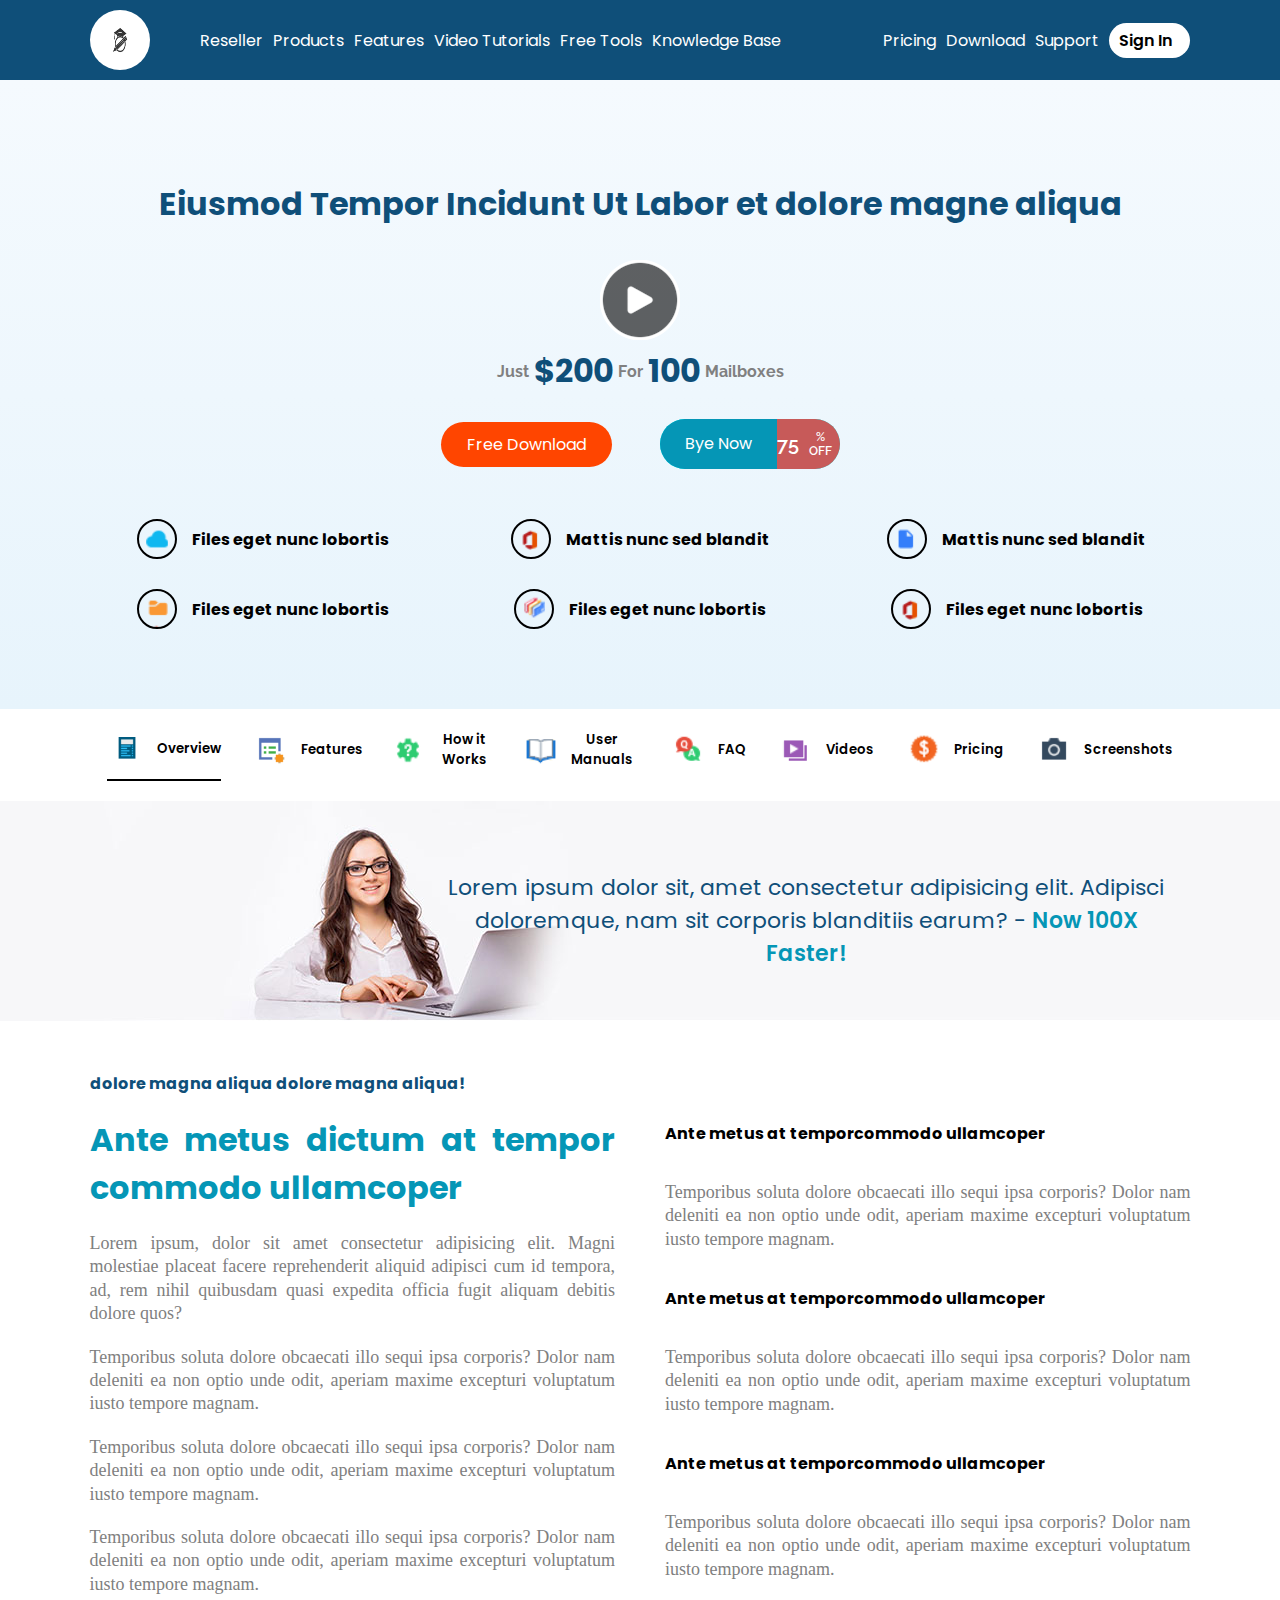
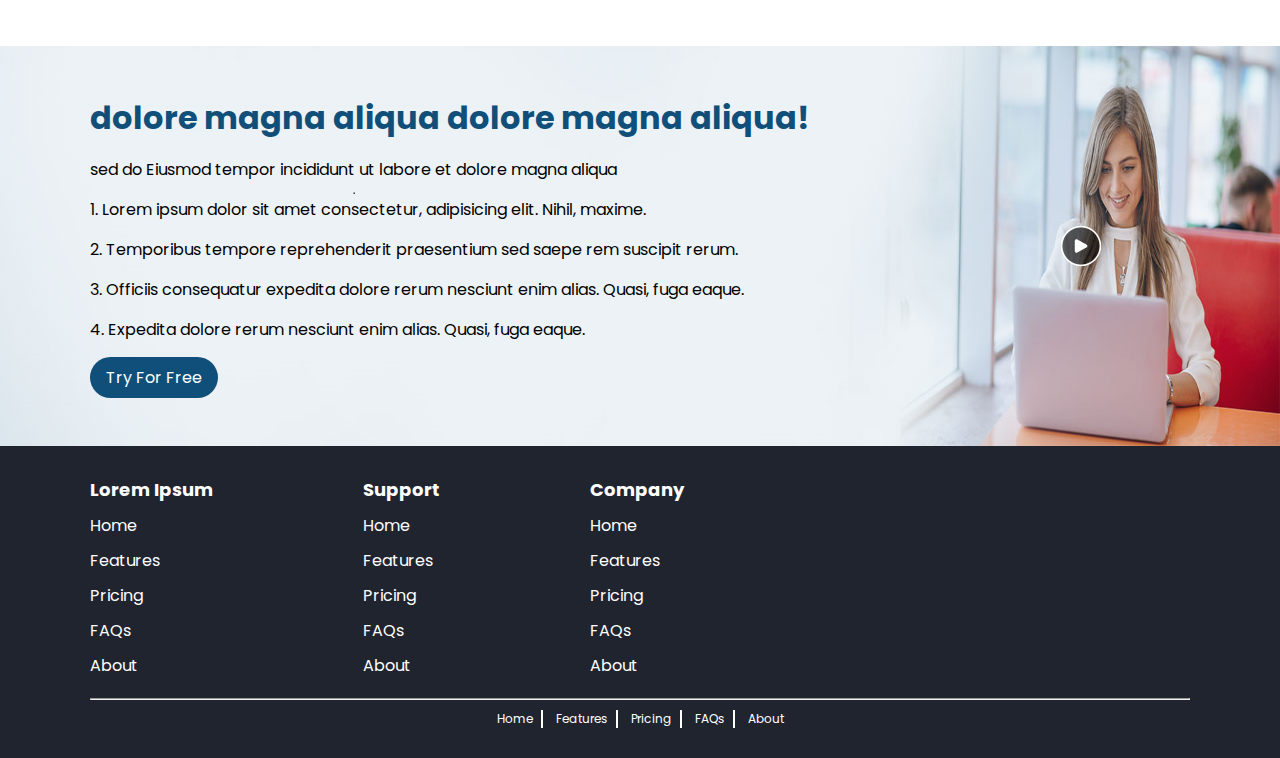
==== commit 9455bf99: "css sprite method" ====
--- a/Jayaprakash Interview task/index.html
+++ b/Jayaprakash Interview task/index.html
@@ -79,7 +79,7 @@
                <div class="content">
                     <h1 class="title">Eiusmod Tempor Incidunt Ut Labor et dolore magne aliqua</h1>
                     <div class="video-icon">
-                         <img src="./images/video-play-icon.png" alt="">
+                         <img src="./images/video-play-icon.png" alt="" >
                     </div>
                     <h1 class="price"><span>Just</span>$200 <span>For</span>100 <span>Mailboxes</span></h1>
                </div>
@@ -97,42 +97,41 @@
 
                     <div class="b-menu">
                          <li  class=" sprite">
-                              <img src="./images/sprite.png" class="f-one sprite-img" alt="">
+                              <div class="f-one sprite-img"></div>
                          </li>
                          <h4>Files eget nunc lobortis</h4>
                     </div>
-
-                    <div class="b-menu">
-                         <li  class=" sprite">
-                              <img src="./images/sprite.png" class="f-two sprite-img" alt="">
+                    
+                    <div class="b-menu">
+                         <li  class=" sprite">
+                              <div class="f-two sprite-img"></div>
                          </li>
                          <h4>Mattis nunc sed blandit</h4>
                     </div>
-
-                    <div class="b-menu">
-                         <li  class=" sprite">
-                              <img src="./images/sprite.png" class="f-three sprite-img" alt="">
+                    <div class="b-menu">
+                         <li  class=" sprite">
+                              <div class="f-three sprite-img"></div>
                          </li>
                          <h4>Mattis nunc sed blandit</h4>
                     </div>
 
                     <div class="b-menu">
                          <li  class=" sprite">
-                              <img src="./images/sprite.png" class="f-four sprite-img" alt="">
+                              <div class="f-four sprite-img"></div>
                          </li>
                          <h4>Files eget nunc lobortis</h4>
                     </div>
 
                     <div class="b-menu">
                          <li  class=" sprite">
-                              <img src="./images/sprite.png" class="f-five sprite-img" alt="">
+                              <div class="f-five sprite-img"></div>
                          </li>
                          <h4>Files eget nunc lobortis</h4>
                     </div>
 
                     <div class="b-menu">
                          <li  class=" sprite">
-                              <img src="./images/sprite.png" class="f-six sprite-img" alt="">
+                              <div class="f-six sprite-img"></div>
                          </li>
                          <h4>Files eget nunc lobortis</h4>
                     </div>
@@ -144,62 +143,60 @@
        <section id="shadow">
           <div class="middle-nav">
                <div class="container sec-menu">
-
                     <div class="b-menus border">
                          <li  class=" sprite1">
-                              <img src="./images/product.png" class="t-one sprite-img" alt="">
-                         </li>
-                         
-                         <h4>Overview</h4>
-                    </div>
-
-                    <div class="b-menus">
-                         <li  class=" sprite1">
-                              <img src="./images/product.png" class="t-two sprite-img" alt="">
-                         </li>
-                         <h4>Features</h4>
-                    </div>
-
-                    <div class="b-menus">
-                         <li  class=" sprite1">
-                              <img src="./images/product.png" class="t-three sprite-img" alt="">
-                         </li>
-                         <h4>How it Works</h4>
-                    </div>
-
-                    <div class="b-menus">
-                         <li  class=" sprite1">
-                              <img src="./images/product.png" class="t-four sprite-img" alt="">
-                         </li>
-                         <h4>User Manuals</h4>
-                    </div>
-
-                    <div class="b-menus">
-                         <li  class=" sprite1">
-                              <img src="./images/product.png" class="t-five sprite-img" alt="">
-                         </li>
-                         <h4>FAQ</h4>
-                    </div>
-
-                    <div class="b-menus">
-                         <li  class=" sprite1">
-                              <img src="./images/product.png" class="t-six sprite-img" alt="">
-                         </li>
-                         <h4>Videos</h4>
-                    </div>
-
-                    <div class="b-menus">
-                         <li  class=" sprite1">
-                              <img src="./images/product.png" class="t-seven sprite-img" alt="">
-                         </li>
-                         <h4>Pricing</h4>
-                    </div>
-                    
-                    <div class="b-menus">
-                         <li  class=" sprite1">
-                              <img src="./images/product.png" class="t-eight sprite-img" alt="">
-                         </li>
-                         <h4>Screenshots</h4>
+                              <div class="t-one sprite-img"></div>
+                         </li>
+                         <h5>Overview</h5>
+                    </div>
+
+                    <div class="b-menus">
+                         <li  class=" sprite1">
+                              <div class="t-two sprite-img"></div>
+                         </li>
+                         <h5>Features</h5>
+                    </div>
+
+                    <div class="b-menus">
+                         <li  class=" sprite1">
+                              <div class="t-three sprite-img"></div>
+                         </li>
+                         <h5>How it Works</h5>
+                    </div>
+
+                    <div class="b-menus">
+                         <li  class=" sprite1">
+                              <div class="t-four sprite-img"></div>
+                         </li>
+                         <h5>User Manuals</h5>
+                    </div>
+
+                    <div class="b-menus">
+                         <li  class=" sprite1">
+                              <div class="t-five sprite-img"></div>
+                         </li>
+                         <h5>FAQ</h5>
+                    </div>
+
+                    <div class="b-menus">
+                         <li  class=" sprite1">
+                              <div class="t-six sprite-img"></div>
+                         </li>
+                         <h5>Videos</h5>
+                    </div>
+
+                    <div class="b-menus">
+                         <li  class=" sprite1">
+                              <div class="t-seven sprite-img"></div>
+                         </li>
+                         <h5>Pricing</h5>
+                    </div>
+                    
+                    <div class="b-menus">
+                         <li  class=" sprite1">
+                              <div class="t-eight sprite-img"></div>
+                         </li>
+                         <h5>Screenshots</h5>
                     </div>
                </div>
           </div>
@@ -297,10 +294,7 @@
                         <li class=""><a href="#" class="">About</a></li>
                       </ul>
                     </div>
-              
-                  
                   </div>
-
                   <hr class="hr">
                <!--  -->
                   <div class="horizontal-footer">
@@ -312,17 +306,12 @@
                          <li class="sec-foo "><a href="#"  >About</a></li>
                        </ul>
                   </div>
-
-          </div>
-
+          </div>
 
        </footer>
 
-     
 </body>
-
 <script>
-
      const menubar = document.getElementById('bar1')
      const menu = document.querySelector(".m-nav")
 
@@ -331,24 +320,5 @@
           menu.classList.toggle("m-navd")
 
      })
-
-     // function AddClass() {
-     //      const HEADER= document.querySelector('.Header'); 
-     //      if (window.matchMedia("(max-width: 991px)").matches) {
-     //           // HEADER.classList.toggle('Header');
-     //           HEADER.classList.add('Header-PF');
-     //           HEADER.classList.remove('Header');
-     //      } 
-     //      else{
-     //           HEADER.classList.add('Header');
-     //           HEADER.classList.remove('Header-PF');    
-     //      }
-     // }
-     // AddClass();
-     // window.addEventListener('resize', AddClass);
-
-
-
 </script>
-
 </html>--- a/Jayaprakash Interview task/style.css
+++ b/Jayaprakash Interview task/style.css
@@ -203,51 +203,43 @@
 
 }
 .sprite{
-     position: relative;
+     
      height: 40px;
      width: 40px;
      overflow: hidden;
-     /* display: flex; */
-     justify-content: center;
-     padding: 10px;
+     display: flex;
+     justify-content: center;
+     align-items: center;
      border-radius: 50%;
      border: 2px solid black;
 }
+.sprite-img{
+     height: 30px;
+     width: 30px;
+     border-radius: 50%;
+     background-repeat: no-repeat !important;
+     scale: 1.2;
+}
 .f-one{
-     top: 10px;
+     background: url("./images/sprite.png") 6px 8px;
 }
 .f-two{
-     top: -55px;
-     left: 10px !important;
+     background: url("./images/sprite.png") 8px -36px;
 }
 .f-three{
-     /* top: -130px; */
-     top: -128px;
-     left: 10px !important;
+     background: url("./images/sprite.png") 8px -88px;
+     
 }
 .f-four{
-     top: -25px;
-     left: 5px !important;
+     background: url("./images/sprite.png") 8px -15px;
 }
 .f-five{
-     /* left: 6px; */
-     top: -233px;
+     background: url("./images/sprite.png") 7px -165px;
 }
 .f-six{
-     top: -55px;
-     left: 10px !important;
-}
-.product{
-     position: relative;
-     width: 30px;
-     height: 30px;
-}
-
-.sprite-img{
-     position: absolute;
-     width: 70%;  
-     left: 4px;
-}
+     background: url("./images/sprite.png") 8px -36px;
+}
+
 
 .banner-menu{
      margin-top: 50px;
@@ -273,42 +265,45 @@
      cursor: pointer;
      justify-content: start;
 }
+.b-menus h5{
+     font-weight: 600;
+}
 .border{
      border-bottom: 2px solid black;
 }
 
 .sprite1{
-     position: relative;
      height: 40px;
      width: 40px;
-     overflow: hidden;
-     justify-content: center;
-     padding: 10px;
+     /* overflow: hidden; */
+     display: flex;
+     justify-content: center;
+     align-items: center;
+   
 }
 .t-one{
-     top: 10px;
+    background: url("./images/product.png") 3px 5px ;
 }
 .t-two{
-     top: -25px;
+     background: url("./images/product.png") 3px -28px ;
 }
 .t-three{
-     top: -50px;
-     /* scale: 1.4 !important; */
+     background: url("./images/product.png") 3px -60px ;
 }
 .t-four{
-     top: -90px;
+     background: url("./images/product.png") 3px -95px ;
 }
 .t-five{
-     top: -155px;
+     background: url("./images/product.png") 3px -133px ;
 }
 .t-six{
-     top: -193px;
+     background: url("./images/product.png") 3px -165px ;
 }
 .t-seven{
-     top: -230px;
+     background: url("./images/product.png") 3px -200px ;
 }
 .t-eight{
-     top: -270px;
+     background: url("./images/product.png") 3px -235px ;
 }
 
 #First{
@@ -494,102 +489,8 @@
           font-size: 12px;
      }
      #First{
-          background: none;
+     background: linear-gradient(#f5fafe,#e7f4fc);
           box-shadow: none;
-     }
-     .content{
-          display: flex;
-          flex-direction: column;
-          justify-content: center;
-          align-items: center;
-     }
-     .video-icon{
-          width: 50px;
-          height: 50px;
-     }
-     .video-icon img{
-          width: 100%;
-     }
-     .but{
-          gap: 20px;
-     }
-     .banner-menu{
-          grid-template-columns: 1fr 1fr;
-          place-items: center;
-     }
-     .container .fast
-     {
-          width: 100%;
-          font-size: 14px;
-
-     }
-     .sec-menu{
-          flex-wrap: wrap;
-     }    
-     .para{
-          grid-template-columns: 1fr;
-          padding: 0;
-     }
-     .right-para{
-          padding: 0;
-     }
-
-  
-     .footer-sec{
-          font-size: 14px;
-     }
-     .menu-coll{
-          display: grid !important;
-          gap: 5px;
-          padding-bottom: 10px;
-     }
-     .Header-PF{
-          background: #0f4f79;
-          position: fixed;
-          width: 100%;
-          padding: 10px;
-          z-index: 110;
-
-     }
-     .t-three{
-          top: -70px;
-     }
-     .t-four{
-          top: -110px;
-     }
-     
-
-}
-
-@media (max-width:767px){
-     .container{
-          margin: auto 6%;
-     }
-    
-     .r-li{
-          display: none;
-     }
-     .but{
-          flex-direction: column;
-     }
-     .banner-menu{
-          grid-template-columns: 1fr;
-          place-items: center;
-     }
-     .t-three{
-          top: -70px;
-     }
-     .t-four{
-          top: -110px;
-     }
-     .sec-menu{
-          display: grid !important;
-          grid-template-columns: 1fr 1fr;
-          gap: 16px 50px;
-     }    
-     .para{
-          grid-template-columns: 1fr;
-          padding: 0px 20px;
      }
      #First .container{
           position: absolute;
@@ -602,6 +503,97 @@
           justify-content: center;
           align-items: center; 
      }
+     .content{
+          display: flex;
+          flex-direction: column;
+          justify-content: center;
+          align-items: center;
+     }
+     .video-icon{
+          width: 50px;
+          height: 50px;
+     }
+     .video-icon img{
+          width: 100%;
+     }
+     .but{
+          gap: 20px;
+     }
+     .banner-menu{
+          grid-template-columns: 1fr 1fr;
+          place-items: center;
+     }
+     .container .fast
+     {
+          width: 100%;
+          font-size: 14px;
+     }
+     .sec-menu{
+          flex-wrap: wrap;
+     }    
+     .para{
+          grid-template-columns: 1fr;
+          padding: 0;
+     }
+     .right-para{
+          padding: 0;
+     }
+     .footer-sec{
+          font-size: 14px;
+     }
+     .menu-coll{
+          display: grid !important;
+          gap: 5px;
+          padding-bottom: 10px;
+     }
+     .Header-PF{
+          background: #0f4f79;
+          position: fixed;
+          width: 100%;
+          padding: 10px;
+          z-index: 110;
+
+     }
+     
+
+}
+
+@media (max-width:767px){
+     .container{
+          margin: auto 6%;
+     }
+    
+     .r-li{
+          display: none;
+     }
+     .but{
+          flex-direction: column;
+     }
+     .banner-menu{
+          grid-template-columns: 1fr;
+          place-items: center;
+     }
+     
+     .sec-menu{
+          display: grid !important;
+          grid-template-columns: 1fr 1fr;
+          gap: 16px 50px;
+     }    
+     .para{
+          grid-template-columns: 1fr;
+          padding: 0px 20px;
+     }
+     #First .container{
+          position: absolute;
+          top: 0;
+          right: 0;
+          left: 0;
+          bottom: 0;
+          margin: auto;
+          display: flex;
+          justify-content: center;
+          align-items: center; 
+     }
      .fast{
           font-size: 20px;
           text-align: justify;
@@ -648,10 +640,10 @@
 }
 
 @media (max-width:450px){
-     .t-three{
-          top: -62px;
-     }
-     .t-four{
-          top: -105px;
-     }
+     
+     .sec-menu{
+          display: grid !important;
+          grid-template-columns: 1fr;
+          gap: 16px 50px;
+     }    
 }